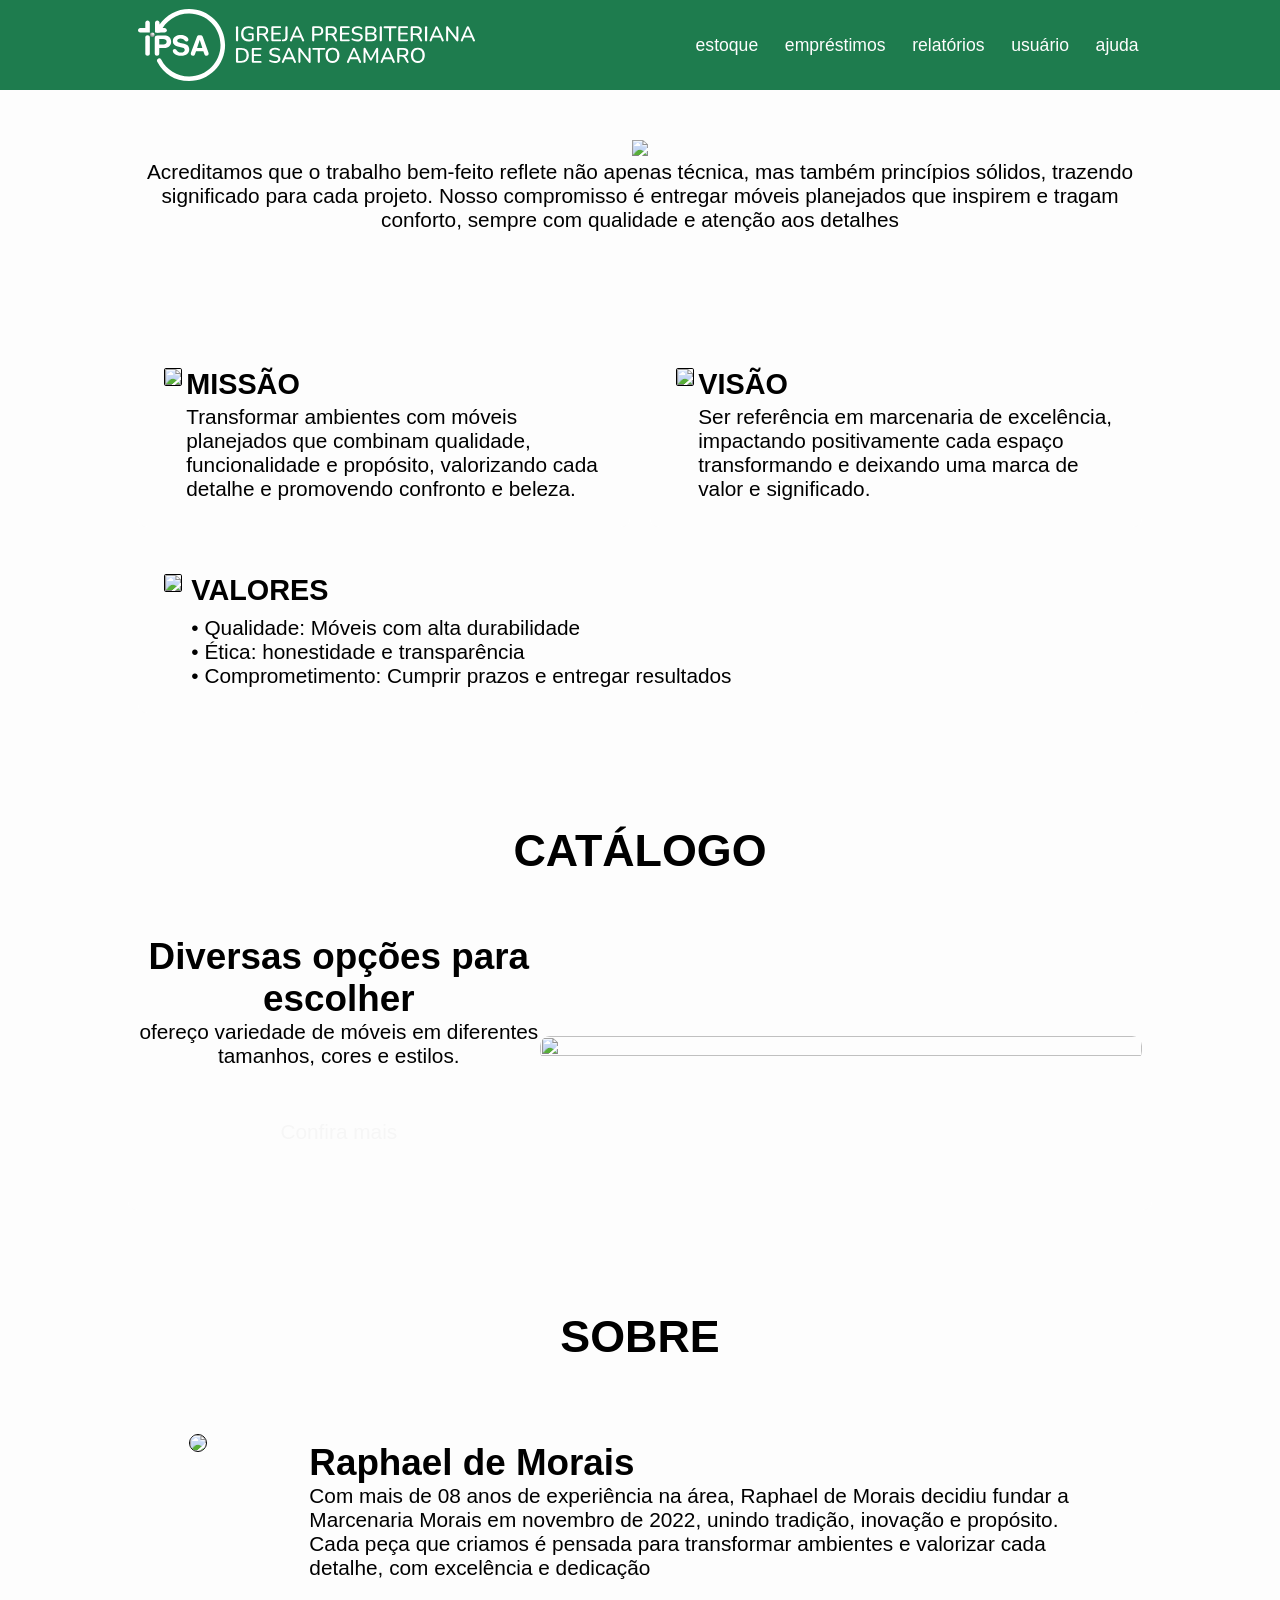
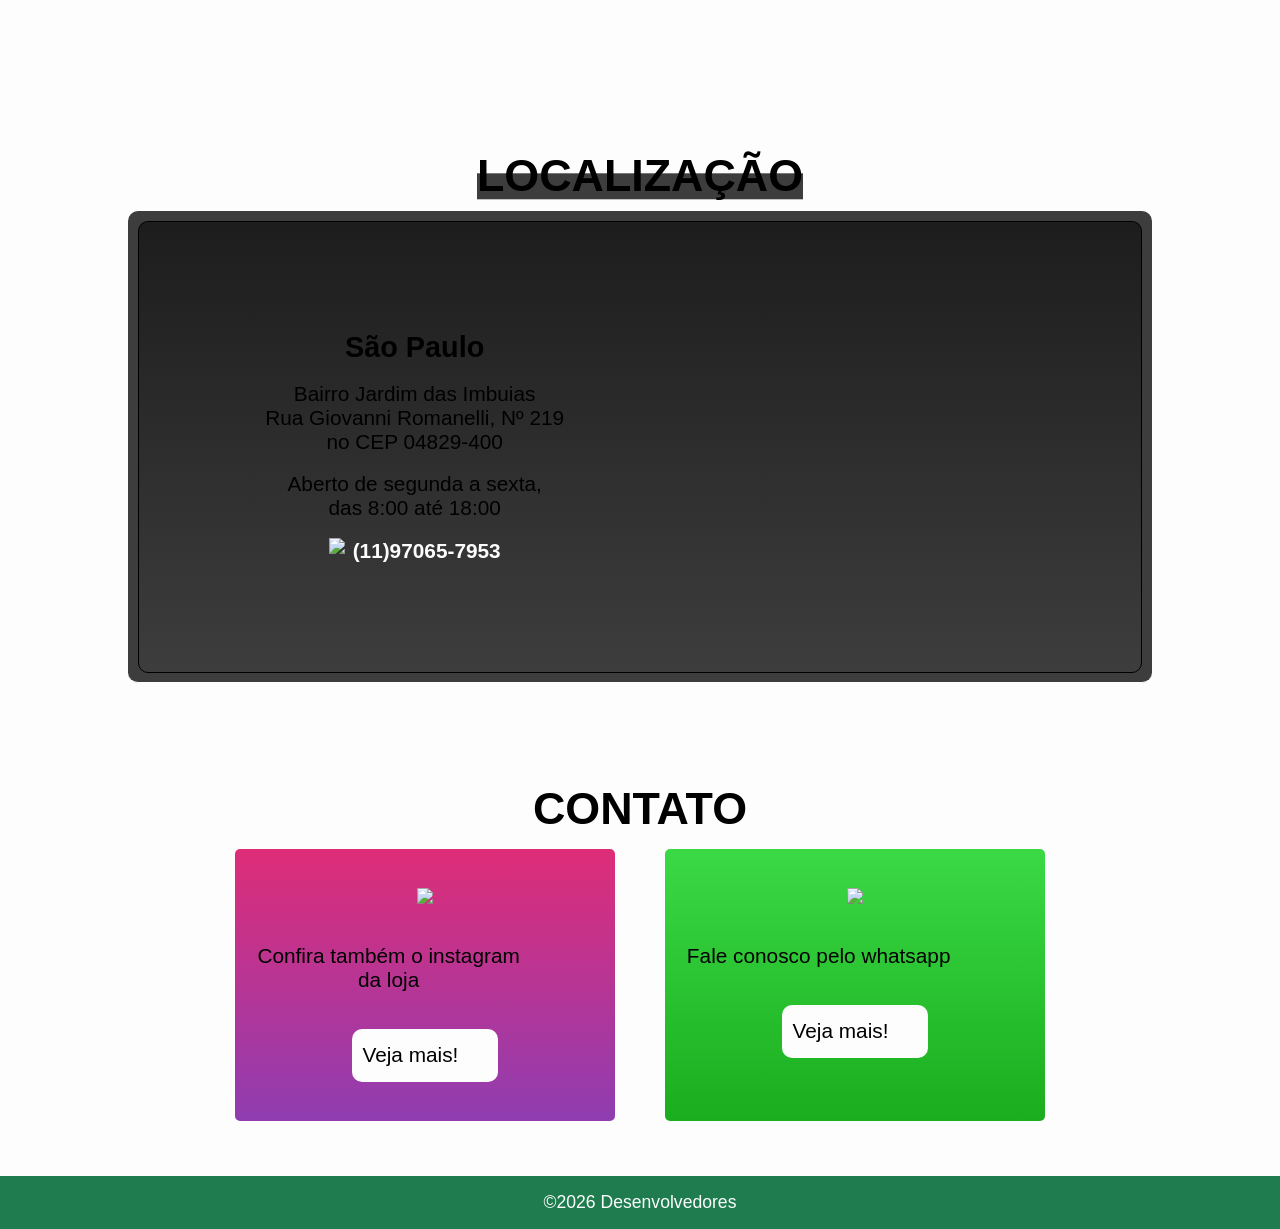
==== src/pages/home.html @ 935ffc30 "atualizações gerais do projeto adição do arquivo readme para descrição  adição do gitignore  organiz" ====
<!doctype html>
<html lang="pt-br">
  <head>
    <title>Ipsa Estoque</title>
    <link rel="icon" type="image/x-icon" href="./src/assets/logo_ipsantoamaro_tittle.png">
    <!-- META TAGS -->
    <meta charset="utf-8" />
    <meta name="viewport" content="width=device-width, initial-scale=1, shrink-to-fit=no" />

    <!-- CSS STYLE -->
    <link href="../styles/home.css" rel="stylesheet" />
  </head>
  <body>
    <!-- NAVBAR -->
    <nav>
        <!--LOGO-->
        <img src="../assets/logo_ipsantoamaro_white.svg">
        <!--NAVIGATION LINKS-->
        <a href="#home">estoque</a>
        <a href="#who">empréstimos</a>
        <a href="#catalog">relatórios</a>
        <a href="#about">usuário</a>
        <!-- FAZER MANUAL QUANDO TERMINAR -->
        <a href="../notes/controle-de-estoque-ipsa-design.pdf" target="_blank" rel="noopener noreferrer">ajuda</a>
    </nav>

    <!-- SITE -->
    <main>

        <!--HOME-->
        <section id="home">
            <div class="home">
                <img src="./img/white_vertical_logo.png"><br>
                <p>Acreditamos que o trabalho bem-feito reflete não apenas técnica, mas também princípios sólidos,
                    trazendo significado para cada projeto. Nosso compromisso é entregar móveis planejados que inspirem
                    e tragam conforto, sempre com qualidade e atenção aos detalhes</p>
            </div>
        </section>

        <!--who-->
        <section id="who">
            <!-- CARD 'MISSÃO' -->
            <div class="card-who">
                <img src="./img/icon_who.png">
                <div class="card-txt">
                    <h5 class="title-bg-primary">MISSÃO</h5>
                    <p>
                        Transformar ambientes com móveis planejados que combinam qualidade, funcionalidade e propósito,
                        valorizando cada detalhe e promovendo confronto e beleza.
                    </p>
                </div>
            </div>

            <!-- CARD 'VISÃO' -->
            <div class="card-who">
                <img src="./img/icon_who.png">
                <div class="card-txt">
                    <h5 class="title-bg-primary">VISÃO</h5>
                    <p>
                        Ser referência em marcenaria de excelência, impactando positivamente cada espaço transformando e
                        deixando uma marca de valor e significado.
                    </p>
                </div>
            </div>

            <!-- CARD 'VALORES' -->
            <div class="card-who">
                <img src="./img/icon_who.png">
                <div class="card-txt">
                    <h5 class="title-bg-primary">VALORES</h5>
                    </h5>
                    <p>
                        • Qualidade: Móveis com alta durabilidade<br>
                        • Ética: honestidade e transparência<br>
                        • Comprometimento: Cumprir prazos e entregar resultados
                    </p>
                </div>
            </div>
        </section>

        <!--CATALOG-->
        <section id="catalog">
            <!--TITLE-->
            <h3 class="title-bg-primary">CATÁLOGO</h3>
            <!--BEIGE BACKGROUND-->
            <div class="catalog">
                <!--LEFT COLUMN-->
                <div class="left-catalog">
                    <h4>Diversas opções para escolher</h4>
                    <p>ofereço variedade de móveis em diferentes tamanhos, cores e estilos.</p>
                    <br><br>
                    <a href="../Catalog/catalog.php">
                        <button class="btn-catalog">
                            <p>Confira mais</p>
                        </button>
                    </a>
                    <!-- <a class="btn-catalog" href="../Catalog/catalog.php">Confira mais</a> -->
                </div>
                <!--RIGHT COLUMN-->
                <div class="right-catalog">
                    <a href="../Catalog/catalog.php">
                        <img class="ph-image" src="./img/placaholder_catalog.png">
                    </a>
                </div>
            </div>
        </section>

        <!--ABOUT-->
        <section id="about">
            <!--TITLE-->
            <h3 class="title-bg-primary">SOBRE</h3>
            <!--CONTENT-->
            <div class="about">
                <!--LEFT COLUMN-->
                <img class="img_perfil" src="./img/img_profile.jpg">
                <!--RIGHT COLUMN-->
                <div class="txt-about">
                    <br>
                    <h4>Raphael de Morais</h4>
                    <p>Com mais de 08 anos de experiência na área, Raphael de Morais decidiu fundar a Marcenaria Morais
                        em novembro de 2022, unindo tradição, inovação e propósito. Cada peça que criamos é pensada para
                        transformar ambientes e valorizar cada detalhe, com excelência e dedicação</p><br>
                </div>
            </div>
        </section>

        <!--ADRESS-->
        <section id="adress">
            <!--TÍTULO-->
            <h3 class="title-bg-accent">LOCALIZAÇÃO</h3>
            <!--GRAY BACKGROUND-->
            <div class="adress">
                <div class="adress-bg">
                    <!--LEFT COLUMN-->
                    <div class="left-adress">
                        <h5>São Paulo</h5>
                        <br>
                        <p>Bairro Jardim das Imbuias <br>
                            Rua Giovanni Romanelli, Nº 219 <br>
                            no CEP 04829-400</p>
                        <br>
                        <p>Aberto de segunda a sexta,<br>
                            das 8:00 até 18:00
                        </p>
                        <br>
                        <!-- <p>(11)97065-7953</p> -->
                        <a href="https://api.whatsapp.com/send?phone=5511970657953" target="_blank"
                            rel="noopener noreferrer">
                            <img src="./img/icon_white_whatsapp.png">
                            <p>(11)97065-7953</p>
                        </a>
                    </div>
                    <!--RIGHT COLUMN-->
                    <div class="right-adress">
                        <!--GOOGLE MAPS-->
                        <iframe
                            src="https://www.google.com/maps/embed?pb=!1m18!1m12!1m3!1d3652.3881089916495!2d-46.70828960000001!3d-23.733535600000003!2m3!1f0!2f0!3f0!3m2!1i1024!2i768!4f13.1!3m3!1m2!1s0x94ce4f5766f96469%3A0x920cd0d9345753ce!2sMarcenaria%20Morais%20-%20M%C3%B3veis%20Planejados!5e0!3m2!1sen!2sbr!4v1763170484971!5m2!1sen!2sbr"
                            referrerpolicy="no-referrer-when-downgrade"></iframe>
                    </div>
                </div>
            </div>
        </section>

        <!--MIDIAS-->
        <section id="midias">
            <!--TÍTULO-->
            <h3 class="title-bg-primary">CONTATO</h3>
            <!--CONTENT-->
            <div class="midias">
                <div class="card-midias inta">
                    <img src="./img/icon_white_instagram.png">
                    <p>Confira também o instagram da loja</p>
                    <a href="https://www.instagram.com/marcenaria.morais_/" target="_blank" rel="noopener noreferrer">
                        <button class="btn-midias">
                            <p>Veja mais!</p>
                        </button>
                    </a>
                    <!-- <a class="btn-midias" href="https://www.instagram.com/marcenaria.morais_/">Veja mais!</a> -->
                </div>

                <div class="card-midias zap">
                    <img src="./img/icon_white_whatsapp.png">
                    <p>Fale conosco pelo whatsapp</p>
                    <a href="https://api.whatsapp.com/send?phone=5511970657953" target="_blank"
                        rel="noopener noreferrer">
                        <button class="btn-midias">
                            <p>Veja mais!</p>
                        </button>
                    </a>
                    <!-- <a class="btn-midias" href="https://www.instagram.com/marcenaria.morais_/">Veja mais!</a> -->
                </div>
            </div>
        </section>
        <!--WEBSITE END-->
    </main>

    <!-- FOOTER -->
    <footer>
        <p>©2026 <a href="../Devs/devs.html">Desenvolvedores</a></p>
    </footer>

    <!-- ARROWS -->
    <img src="./img/icon_white_up_arrow.png" class="up-arrow">
    <img src="./img/icon_white_down_arrow.png" class="down-arrow">

    <script src="../../Controller/Home.js"></script>
    <!--
    <div id="app"></div>
    <script type="module" src="/src/main.ts"></script>
    -->
  </body>
</html>
---- src/styles/home.css ----
/*---------------------*/
/* ------IMPORTS------ */
/*---------------------*/
@import url(./palette.css);

/*------------------*/
/* ------BODY------ */
/*------------------*/

* {
    margin: 0;
    padding: 0;
}

html {
    /* font-size: 12pt; */
    /* font-size: clamp(0.5rem, 2vw, 2rem); */
    font-family: Arial, Helvetica, sans-serif;
    scroll-behavior: smooth;
    /* Faz a rolagem das âncoras ser suave */
    overflow-x: clip;
    /* Bloqueia overflow horizontal */
    overscroll-behavior-x: none;
}

body {
    display: grid;
    grid-template-columns: 100%;
    grid-template-rows: auto 1fr auto;
    grid-template-areas:
        "navbar"
        "main"
        "footer";
    overflow-x: clip;
    /* Bloqueia overflow horizontal */
    overscroll-behavior-x: none;
}

nav {
    z-index: 10;
    top: 0;
    position: sticky;
    grid-area: navbar;
    height: 10vh;
    background-color: var(--light-green);
    display: flex;
    justify-content: stretch;
    align-items: center;
    padding-left: 10%;
    padding-right: 10%;
    /* gap: 10pt; */
}

nav a {
    height: 100%;
    padding-left: 10pt;
    padding-right: 10pt;
    display: flex;
    align-items: center;
    text-decoration: none;
    color: var(--white);
}

nav a:hover {
    color: var(--marker);
    /* background-color: var(--primary); */
}

nav img {
    margin-right: auto;
    margin-left: 10px;
    height: 80%;
}

main {
    grid-area: main;
    color: var(--black);
    background-color: var(--white);
    /* background-image: url(./img/background_pattern.png); */
    background-size: 10vh;
}

footer {
    grid-area: footer;
    background-color: var(--light-green);
    color: var(--white);
    /* bottom: 0%;
    left: 0; */
    display: flex;
    justify-content: center;
    align-items: center;
    padding: 1em;
}

footer p {
    font-size: clamp(0.8rem, 2vw, calc(1vw + 0.3rem));
}

footer a {
    text-decoration: none;
    color: var(--white);
    font-size: clamp(0.8rem, 2vw, calc(1vw + 0.3rem));
}

footer a:hover {
    color: var(--marker);
}

section {
    width: 80%;
    padding-left: 10%;
    padding-right: 10%;
    padding-top: 50px;
    padding-bottom: 50px;
    scroll-margin-top: 10vh;
}

/*----------------*/
/* ------ID------ */
/*----------------*/

@keyframes moveBackground {
    from {
        background-position: 0 0;
    }

    to {
        background-position: 50vw 50vw;
    }
}

#home {
    /* background: linear-gradient(rgba(0, 0, 0, 0.8), var(--background)), url(./img/white_background_pattern.png); */
    background-image: url(./img/white_background_pattern.png);
    background-color: var(--background);
    background-size: 50vw;
    background-repeat: repeat;
    background-position: 0 0;
    animation: moveBackground 20s linear infinite;
    text-align: center;
    position: relative; /* necessário para o pseudo ficar alinhado */
}

/* Pseudo-elemento para o linear-gradient que NÃO se move */
#home::before {
    content: "";
    position: absolute;
    top: 0;
    left: 0;
    width: 100%;
    height: 100%;
    background: linear-gradient(rgba(0, 0, 0, 0.8), var(--background));
    pointer-events: none;
    z-index: 1;
}

/* Garante que o conteúdo (texto, etc) fica acima do pseudo-elemento */
#home > * {
    position: relative;
    z-index: 2;
}

#who {
    display: flex;
    justify-content: center;
    align-items: stretch;
    /* cards terão a mesma altura */
    flex-wrap: wrap;
}

#about {
    text-align: center;
}

#catalog {
    /* display: flex;
    justify-content: center;
    align-items: center; */
    align-items: center;
    text-align: center;
    /* height: 45vh; */
}

#adress {
    /* display: flex;
    justify-content: center;
    align-items: center; */
    align-items: center;
    text-align: center;
    /* height: 45vh; */
}

#midias {
    /* display: flex;
    justify-content: center;
    align-items: center; */
    text-align: center;
    /* height: 50vh; */
}

/*-------------------*/
/* ------CLASS------ */
/*-------------------*/

/* ??? LINK CONTAINER ??? */
.links-container {
    height: 100%;
    width: 100%;
    display: flex;
    flex-direction: row;
    align-items: center;
}

.home img {
    width: 80%;
}

.card-who {
    flex-grow: 1;
    /* width: 30%; */
    width: clamp(400px, 20%, 20%);
    display: flex;
    justify-content: center;
    align-items: start;
    margin: 1%;
    gap: 1%;
    /* flex-grow: 0.3; */
    /* width: min(0.5fr); */
    background-color: var(--cards);
    border-radius: 10px;
    border-bottom: 1px solid var(--white);
    padding: clamp(1rem, 2vw, 2rem);
}

.card-who img {
    background-color: var(--alt-primary);
    border-radius: 10%;
    border: 1px solid var(--black);
    /* margin: 10px; */
    width: 1f;
}

.card-txt {
    width: 100%;
}

.about {
    display: flex;
    background: linear-gradient(rgba(0, 0, 0, 0.5), var(--background)), url(./img/background_about.jpg);
    background-size: cover;
    /* padding-left: 10%;
    padding-right: 10%; */
    padding: 5%;
    /* flex-wrap: wrap; */
    border-radius: 10px;
    border-bottom: 1px solid var(--white);
}

.about img {
    border-radius: 50%;
    border: 1px solid var(--black);
    margin: 10px;
    /* width: 100%; */
    /* flex-grow: 1; */
    height: 80%;
    /* width: clamp(10%, 50%, 50%); */
}

.txt-about {
    text-align: left;
    padding-left: 10%;
    /* flex-grow: 1; */
    /* width: clamp(10%, 50%, 50%); */
}

.catalog {
    /* height: 100%; */
    background-color: var(--alt-secondary);
    border-radius: 10px;
    border-bottom: 1px solid var(--white);
    display: flex;
    justify-content: center;
    align-items: center;
    flex-wrap: wrap;
    padding: 10px;
}

.left-catalog {
    /* width: 40%; */
    width: clamp(300px, 40%, 40%);
    /* flex-grow: 1; */
    color: var(--black);
    padding-top: 4%;
    padding-bottom: 4%;
}

.right-catalog {
    /* height: 90%; */
    /* width: 60%; */
    width: clamp(500px, 60%, 60%);
    background-color: var(--secondary);
    border-radius: 10px;
    /* margin: 10px; */
    /* flex-grow: 1; */
}

.right-catalog a {
    cursor: pointer;
}

.btn-catalog {
    color: var(--gray);
    text-decoration: none;
    /* margin-top: 20px; */
    padding-top: 4%;
    padding-bottom: 4%;
    width: 40%;
    border-radius: 10px;
    background-color: var(--alt-primary);
    border: none;
    cursor: pointer;
}

.btn-catalog:hover {
    color: var(--white);
}

.adress {
    background-color: #3D3D3D;
    padding: 1%;
    border-radius: 10px;
    border-bottom: 1px solid var(--white);
    height: 50vh;
}

.adress-bg {
    height: 100%;
    /* background-color: #3D3D3D; */
    background: linear-gradient(#1D1D1D, #3D3D3D);
    border: 1px solid var(--black);
    border-radius: 10px;
    display: flex;
    justify-content: center;
    align-items: center;
    /* flex-wrap: wrap; */
}

.left-adress {
    width: 50%;
    padding: 5%;
    /* background-color: var(--background); */
}

.left-adress a {
    text-decoration: none;
    font-weight: bold;
    color: var(--white);
    display: flex;
    justify-content: center;
    align-items: center;
    gap: 0.5rem;
}

.left-adress img {
    height: clamp(1rem, 2vw, 2rem);
}

.right-adress {
    height: 100%;
    width: 50%;
    /* background-color: var(--test); */
    /* border-radius: 10px; */
    /* margin: 10px; */
}

.adress iframe {
    width: 100%;
    height: 100%;
    border: none;
}

/* .midias {
    display: flex;
    justify-content: center;
    align-items: stretch;
    flex-wrap: wrap;
    gap: 1%;
}

.card-midias {
    border: 5px solid var(--white);
    border-radius: 10px;
    padding: 10% 2% 10% 2%;
    width: 1fr;
} */

.midias {
    display: grid;
    grid-template-columns: repeat(2, 1fr);
    /* duas colunas iguais */
    gap: 5%;
    max-width: 80%;
    margin: 0 auto;
}

.card-midias {
    border: 5px solid var(--white);
    border-radius: 10px;
    padding: 10% 2% 10% 2%;
}

.inta {
    background: linear-gradient(to bottom, #DE2D78, #8F3DB1);
}

.zap {
    background: linear-gradient(to bottom, #3BD946, #1AAD1E);
}

.card-midias img {
    width: 50%;
    padding-bottom: 10%;
}

.card-midias p {
    width: 80%;
    justify-self: center;
    width: 80%;
    justify-self: center;
    font-size: clamp(1rem, 2vw, calc(1vw + 0.5rem));
}

.btn-midias {
    color: var(--black);
    text-decoration: none;
    margin-top: 10%;
    padding-top: 4%;
    padding-bottom: 4%;
    width: 40%;
    border-radius: 10px;
    background-color: var(--white);
    border: none;
    white-space: nowrap;
    text-wrap: nowrap;
    min-width: fit-content;
    text-align: center;
    cursor: pointer;
}

/*-------------------*/
/* -TEXT-FORMATTING- */
/*-------------------*/

h1 {
    /* font-size: clamp(3rem, 7vw, 4rem); */
    font-size: clamp(3rem, 7vw, calc(1vw + 3rem));
}

h2 {
    /* font-size: clamp(2.5rem, 6vw, 3.5rem); */
    font-size: clamp(2.5rem, 6vw, calc(1vw + 2.5rem));
}

h3 {
    /* font-size: clamp(2rem, 5vw, 3rem); */
    font-size: clamp(2rem, 5vw, calc(1vw + 2rem));
}

h4 {
    /* font-size: clamp(1.5rem, 4vw, 2.5rem); */
    font-size: clamp(1.5rem, 4vw, calc(1vw + 1.5rem));
}

h5 {
    /* font-size: clamp(1rem, 3vw, 2rem); */
    font-size: clamp(1rem, 3vw, calc(1vw + 1rem));
}

p {
    /* font-size: clamp(0.5rem, 2vw, 1.5rem); */
    /* font-size: clamp(0.5rem, 2vw, calc(1vw + 0.3rem)); */
    font-size: clamp(0.8rem, 2vw, calc(1vw + 0.5rem));
}

a {
    /* font-size: clamp(0.5rem, 2vw, 1.5rem); */
    /* font-size: clamp(0.5rem, 2vw, calc(1vw + 0.2rem)); */
    font-size: clamp(0.8rem, 2vw, calc(1vw + 0.3rem));
}

.title-bg-primary {
    position: relative;
    /* cria uma referencia pro ::before */
    display: inline-block;
    /* mantém o tamanho do texto */
    z-index: 1;
    margin-bottom: 1%;
}

.title-bg-primary::before {
    content: "";
    /* cria um pseudo-elemento. */
    position: absolute;
    /* permite posicionar o fundo livremente dentro do título */
    inset: 50% 0 auto 0;
    /* top = 50%, left/right = 0 */
    transform: translateY(-10%);
    /* empurra levemente pra cima */
    height: 0.6em;
    /* cobre metade da altura da fonte */
    background: var(--alt-primary);
    /* border-radius: 4px; */
    z-index: -1;
}

.title-bg-accent {
    position: relative;
    /* cria uma referencia pro ::before */
    display: inline-block;
    /* mantém o tamanho do texto */
    z-index: 1;
    margin-bottom: 1%;
}

.title-bg-accent::before {
    content: "";
    /* cria um pseudo-elemento. */
    position: absolute;
    /* permite posicionar o fundo livremente dentro do título */
    inset: 50% 0 auto 0;
    /* top = 50%, left/right = 0 */
    transform: translateY(-10%);
    /* empurra levemente pra cima */
    height: 0.6em;
    /* cobre metade da altura da fonte */
    background: #3D3D3D;
    /* border-radius: 4px; */
    z-index: -1;
}

/*------------------*/
/* --PLACEHOLDERS-- */
/*------------------*/

.ph-image {
    width: 100%;
    height: 100%;
    border-radius: 10px;
}

.card-left {
    background: linear-gradient(to bottom, #DE2D78, #8F3DB1);
    border: 5px solid var(--white);
    border-radius: 10px;
    padding: 10% 2% 10% 2%;
    /* height: 100%;
    width: 20%; */
    width: 1fr;
    rotate: 10deg;
}

/*------------------*/
/* -----MOBILE----- */
/*------------------*/

@media(max-width: 800px) {
    .about {
        justify-content: center;
        flex-wrap: wrap;
    }

    .about img {
        width: 50%;
    }

    nav a {
        visibility: hidden;
    }

    .adress {
        height: 50vh;
    }

    .adress-bg {
        display: flex;
        justify-content: center;
        align-items: center;
        flex-wrap: wrap;
    }

    .left-adress {
        width: 50%;
        padding: 1%;
    }

    .right-adress {
        height: 50%;
        width: 100%;
        /* background-color: var(--test); */
        align-self: flex-end;
    }

    .adress iframe {
        width: 100%;
        height: 100%;
        border-bottom-left-radius: 10px;
        border-bottom-right-radius: 10px;
    }

    .midias {
        grid-template-columns: 1fr;
        /* uma coluna */
    }

    .card-midias {
        width: 100%;
    }

    /* ARROWS */

    .up-arrow, .down-arrow {
        position: fixed;
        left: 50%;
        transform: translateX(-50%);
        z-index: 15;
        width: 1.5rem;
        height: auto;
        pointer-events: none;
        opacity: 0.8;
        transition: opacity 0.2s;
        left: auto;
        right: 5vw;
        background-color: var(--primary);
        padding: 1px;
        border-radius: 100%;
    }

    .up-arrow{
        top: 10vh;
        display: none;
    }
    
    .down-arrow{
        bottom: 5vh;
        display: block;
    }
}

@media(min-width: 801px) {
    .adress iframe {
        width: 100%;
        height: 100%;
        border-top-right-radius: 10px;
        border-bottom-right-radius: 10px;
    }

    /* Garantia das setas não aparecerem no desktop */
    .up-arrow, .down-arrow {
    display: none !important;
    }
}
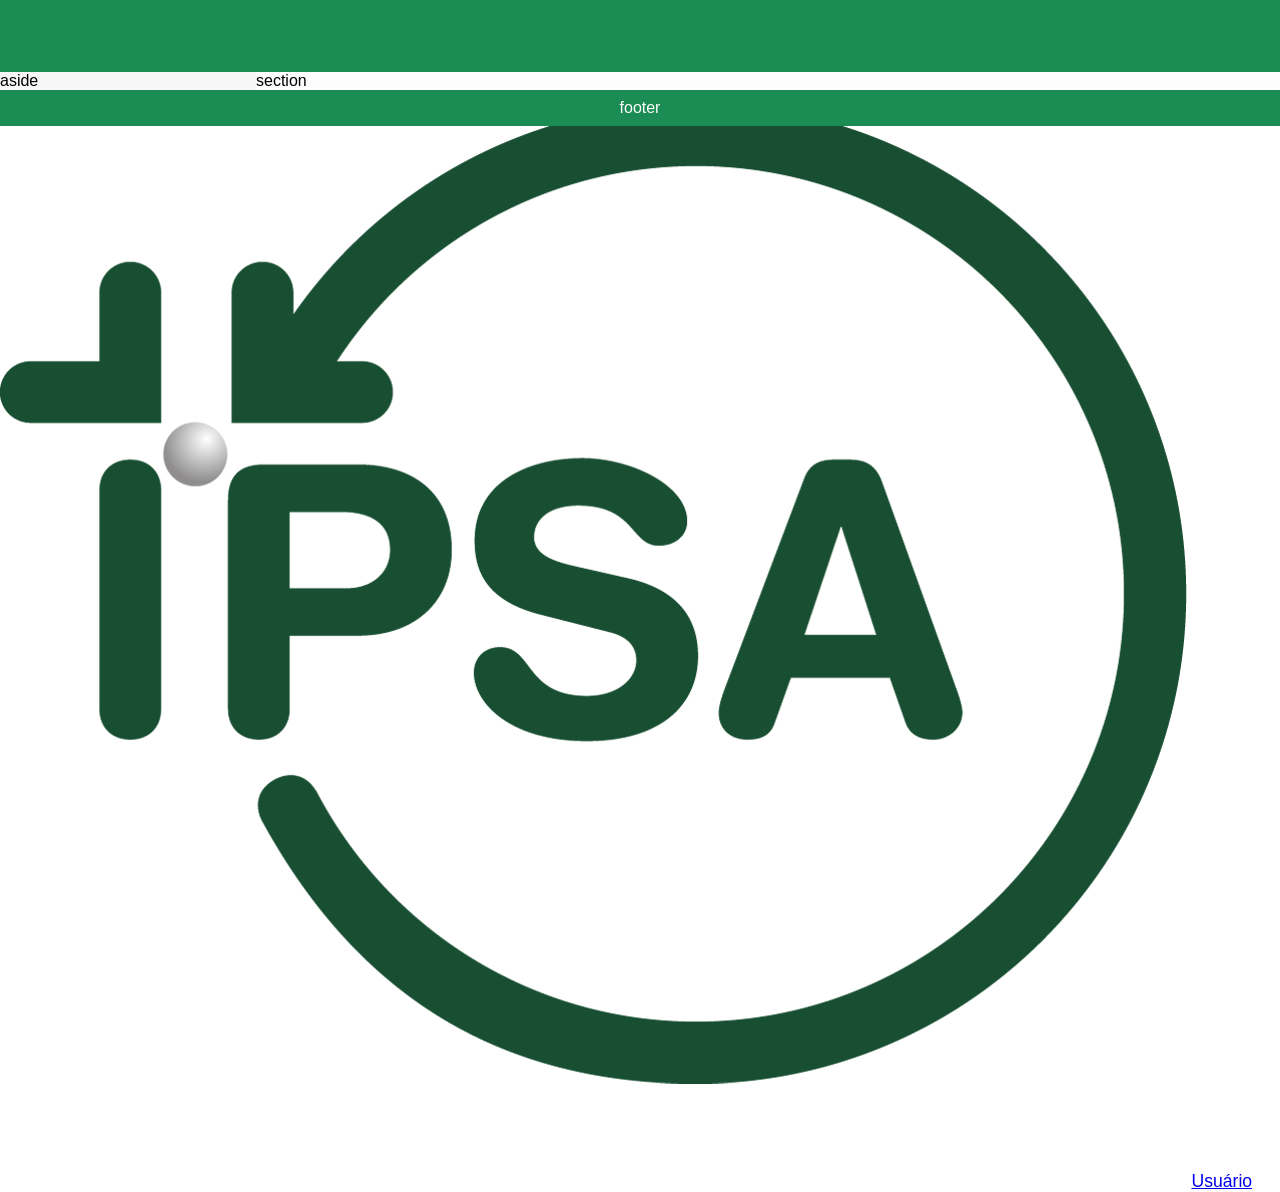
==== commit f04c9a47: "alterações gerais correção da paleta de cores  adição da logo 1x1  configuração inicial de grid e li" ====
--- a/src/pages/home.html
+++ b/src/pages/home.html
@@ -1,212 +1,37 @@
 <!doctype html>
 <html lang="pt-br">
-  <head>
+
+<head>
     <title>Ipsa Estoque</title>
-    <link rel="icon" type="image/x-icon" href="./src/assets/logo_ipsantoamaro_tittle.png">
+    <link rel="icon" type="image/x-icon" href="../assets/logo_ipsa_color.png">
     <!-- META TAGS -->
     <meta charset="utf-8" />
     <meta name="viewport" content="width=device-width, initial-scale=1, shrink-to-fit=no" />
-
     <!-- CSS STYLE -->
     <link href="../styles/home.css" rel="stylesheet" />
-  </head>
-  <body>
-    <!-- NAVBAR -->
-    <nav>
-        <!--LOGO-->
-        <img src="../assets/logo_ipsantoamaro_white.svg">
-        <!--NAVIGATION LINKS-->
-        <a href="#home">estoque</a>
-        <a href="#who">empréstimos</a>
-        <a href="#catalog">relatórios</a>
-        <a href="#about">usuário</a>
-        <!-- FAZER MANUAL QUANDO TERMINAR -->
-        <a href="../notes/controle-de-estoque-ipsa-design.pdf" target="_blank" rel="noopener noreferrer">ajuda</a>
-    </nav>
+</head>
 
-    <!-- SITE -->
-    <main>
-
-        <!--HOME-->
-        <section id="home">
-            <div class="home">
-                <img src="./img/white_vertical_logo.png"><br>
-                <p>Acreditamos que o trabalho bem-feito reflete não apenas técnica, mas também princípios sólidos,
-                    trazendo significado para cada projeto. Nosso compromisso é entregar móveis planejados que inspirem
-                    e tragam conforto, sempre com qualidade e atenção aos detalhes</p>
-            </div>
-        </section>
-
-        <!--who-->
-        <section id="who">
-            <!-- CARD 'MISSÃO' -->
-            <div class="card-who">
-                <img src="./img/icon_who.png">
-                <div class="card-txt">
-                    <h5 class="title-bg-primary">MISSÃO</h5>
-                    <p>
-                        Transformar ambientes com móveis planejados que combinam qualidade, funcionalidade e propósito,
-                        valorizando cada detalhe e promovendo confronto e beleza.
-                    </p>
-                </div>
-            </div>
-
-            <!-- CARD 'VISÃO' -->
-            <div class="card-who">
-                <img src="./img/icon_who.png">
-                <div class="card-txt">
-                    <h5 class="title-bg-primary">VISÃO</h5>
-                    <p>
-                        Ser referência em marcenaria de excelência, impactando positivamente cada espaço transformando e
-                        deixando uma marca de valor e significado.
-                    </p>
-                </div>
-            </div>
-
-            <!-- CARD 'VALORES' -->
-            <div class="card-who">
-                <img src="./img/icon_who.png">
-                <div class="card-txt">
-                    <h5 class="title-bg-primary">VALORES</h5>
-                    </h5>
-                    <p>
-                        • Qualidade: Móveis com alta durabilidade<br>
-                        • Ética: honestidade e transparência<br>
-                        • Comprometimento: Cumprir prazos e entregar resultados
-                    </p>
-                </div>
-            </div>
-        </section>
-
-        <!--CATALOG-->
-        <section id="catalog">
-            <!--TITLE-->
-            <h3 class="title-bg-primary">CATÁLOGO</h3>
-            <!--BEIGE BACKGROUND-->
-            <div class="catalog">
-                <!--LEFT COLUMN-->
-                <div class="left-catalog">
-                    <h4>Diversas opções para escolher</h4>
-                    <p>ofereço variedade de móveis em diferentes tamanhos, cores e estilos.</p>
-                    <br><br>
-                    <a href="../Catalog/catalog.php">
-                        <button class="btn-catalog">
-                            <p>Confira mais</p>
-                        </button>
-                    </a>
-                    <!-- <a class="btn-catalog" href="../Catalog/catalog.php">Confira mais</a> -->
-                </div>
-                <!--RIGHT COLUMN-->
-                <div class="right-catalog">
-                    <a href="../Catalog/catalog.php">
-                        <img class="ph-image" src="./img/placaholder_catalog.png">
-                    </a>
-                </div>
-            </div>
-        </section>
-
-        <!--ABOUT-->
-        <section id="about">
-            <!--TITLE-->
-            <h3 class="title-bg-primary">SOBRE</h3>
-            <!--CONTENT-->
-            <div class="about">
-                <!--LEFT COLUMN-->
-                <img class="img_perfil" src="./img/img_profile.jpg">
-                <!--RIGHT COLUMN-->
-                <div class="txt-about">
-                    <br>
-                    <h4>Raphael de Morais</h4>
-                    <p>Com mais de 08 anos de experiência na área, Raphael de Morais decidiu fundar a Marcenaria Morais
-                        em novembro de 2022, unindo tradição, inovação e propósito. Cada peça que criamos é pensada para
-                        transformar ambientes e valorizar cada detalhe, com excelência e dedicação</p><br>
-                </div>
-            </div>
-        </section>
-
-        <!--ADRESS-->
-        <section id="adress">
-            <!--TÍTULO-->
-            <h3 class="title-bg-accent">LOCALIZAÇÃO</h3>
-            <!--GRAY BACKGROUND-->
-            <div class="adress">
-                <div class="adress-bg">
-                    <!--LEFT COLUMN-->
-                    <div class="left-adress">
-                        <h5>São Paulo</h5>
-                        <br>
-                        <p>Bairro Jardim das Imbuias <br>
-                            Rua Giovanni Romanelli, Nº 219 <br>
-                            no CEP 04829-400</p>
-                        <br>
-                        <p>Aberto de segunda a sexta,<br>
-                            das 8:00 até 18:00
-                        </p>
-                        <br>
-                        <!-- <p>(11)97065-7953</p> -->
-                        <a href="https://api.whatsapp.com/send?phone=5511970657953" target="_blank"
-                            rel="noopener noreferrer">
-                            <img src="./img/icon_white_whatsapp.png">
-                            <p>(11)97065-7953</p>
-                        </a>
-                    </div>
-                    <!--RIGHT COLUMN-->
-                    <div class="right-adress">
-                        <!--GOOGLE MAPS-->
-                        <iframe
-                            src="https://www.google.com/maps/embed?pb=!1m18!1m12!1m3!1d3652.3881089916495!2d-46.70828960000001!3d-23.733535600000003!2m3!1f0!2f0!3f0!3m2!1i1024!2i768!4f13.1!3m3!1m2!1s0x94ce4f5766f96469%3A0x920cd0d9345753ce!2sMarcenaria%20Morais%20-%20M%C3%B3veis%20Planejados!5e0!3m2!1sen!2sbr!4v1763170484971!5m2!1sen!2sbr"
-                            referrerpolicy="no-referrer-when-downgrade"></iframe>
-                    </div>
-                </div>
-            </div>
-        </section>
-
-        <!--MIDIAS-->
-        <section id="midias">
-            <!--TÍTULO-->
-            <h3 class="title-bg-primary">CONTATO</h3>
-            <!--CONTENT-->
-            <div class="midias">
-                <div class="card-midias inta">
-                    <img src="./img/icon_white_instagram.png">
-                    <p>Confira também o instagram da loja</p>
-                    <a href="https://www.instagram.com/marcenaria.morais_/" target="_blank" rel="noopener noreferrer">
-                        <button class="btn-midias">
-                            <p>Veja mais!</p>
-                        </button>
-                    </a>
-                    <!-- <a class="btn-midias" href="https://www.instagram.com/marcenaria.morais_/">Veja mais!</a> -->
-                </div>
-
-                <div class="card-midias zap">
-                    <img src="./img/icon_white_whatsapp.png">
-                    <p>Fale conosco pelo whatsapp</p>
-                    <a href="https://api.whatsapp.com/send?phone=5511970657953" target="_blank"
-                        rel="noopener noreferrer">
-                        <button class="btn-midias">
-                            <p>Veja mais!</p>
-                        </button>
-                    </a>
-                    <!-- <a class="btn-midias" href="https://www.instagram.com/marcenaria.morais_/">Veja mais!</a> -->
-                </div>
-            </div>
-        </section>
-        <!--WEBSITE END-->
-    </main>
-
+<body>
+    <!-- HEADER -->
+    <header>
+        <img class="logo" src="../assets/logo_ipsa_color.png" alt="Logo IPSA" /> <!-- AVALIAR O USO DE CLASS OU ID -->
+        <a href="../pages/login.html">Usuário</a>
+    </header>
+    <!-- ASIDE -->
+    <aside>
+        aside
+    </aside>
+    <!-- SECTION -->
+    <section>
+        section
+    </section>
     <!-- FOOTER -->
     <footer>
-        <p>©2026 <a href="../Devs/devs.html">Desenvolvedores</a></p>
+        footer
     </footer>
 
-    <!-- ARROWS -->
-    <img src="./img/icon_white_up_arrow.png" class="up-arrow">
-    <img src="./img/icon_white_down_arrow.png" class="down-arrow">
+    <!-- <div id="app"></div>
+    <script type="module" src="/src/main.ts"></script> -->
+</body>
 
-    <script src="../../Controller/Home.js"></script>
-    <!--
-    <div id="app"></div>
-    <script type="module" src="/src/main.ts"></script>
-    -->
-  </body>
-</html>
+</html>
--- a/src/styles/home.css
+++ b/src/styles/home.css
@@ -1,11 +1,11 @@
 /*---------------------*/
-/* ------IMPORTS------ */
+/*-------IMPORTS-------*/
 /*---------------------*/
 @import url(./palette.css);
 
-/*------------------*/
-/* ------BODY------ */
-/*------------------*/
+/*---------------------*/
+/*--------BODY---------*/
+/*---------------------*/
 
 * {
     margin: 0;
@@ -13,30 +13,25 @@
 }
 
 html {
-    /* font-size: 12pt; */
-    /* font-size: clamp(0.5rem, 2vw, 2rem); */
     font-family: Arial, Helvetica, sans-serif;
-    scroll-behavior: smooth;
-    /* Faz a rolagem das âncoras ser suave */
-    overflow-x: clip;
-    /* Bloqueia overflow horizontal */
+    overflow-x: clip; /* Bloqueia overflow horizontal */
     overscroll-behavior-x: none;
 }
 
 body {
     display: grid;
-    grid-template-columns: 100%;
+    grid-template-columns: auto 1fr;
     grid-template-rows: auto 1fr auto;
     grid-template-areas:
-        "navbar"
-        "main"
-        "footer";
-    overflow-x: clip;
-    /* Bloqueia overflow horizontal */
+        "header header"
+        "aside section"
+        "footer footer";
+    overflow-x: clip; /* Bloqueia overflow horizontal */
     overscroll-behavior-x: none;
 }
 
-nav {
+header {
+    /*USAR PARTE DO CSS DO TCC PARA O HEADER
     z-index: 10;
     top: 0;
     position: sticky;
@@ -48,408 +43,49 @@
     align-items: center;
     padding-left: 10%;
     padding-right: 10%;
-    /* gap: 10pt; */
+    gap: 10pt; */
+    grid-area: header;
+    color: var(--white);
+    background-color: var(--light-green);
+    height: 8vh;
 }
 
-nav a {
-    height: 100%;
-    padding-left: 10pt;
-    padding-right: 10pt;
-    display: flex;
-    align-items: center;
-    text-decoration: none;
-    color: var(--white);
+aside {
+    grid-area: aside;
+    color: var(--black);
+    background-color: var(--gray);
+    width: 20vw;
 }
 
-nav a:hover {
-    color: var(--marker);
-    /* background-color: var(--primary); */
-}
-
-nav img {
-    margin-right: auto;
-    margin-left: 10px;
-    height: 80%;
-}
-
-main {
-    grid-area: main;
+section {
+    grid-area: section;
     color: var(--black);
     background-color: var(--white);
-    /* background-image: url(./img/background_pattern.png); */
-    background-size: 10vh;
+    /* TEM QUER VER ISSO AQUI TAMBÉM
+    height: 88vh; */
 }
 
 footer {
     grid-area: footer;
+    color: var(--white);
     background-color: var(--light-green);
-    color: var(--white);
-    /* bottom: 0%;
-    left: 0; */
+    height: 4vh;
     display: flex;
     justify-content: center;
     align-items: center;
-    padding: 1em;
 }
 
-footer p {
-    font-size: clamp(0.8rem, 2vw, calc(1vw + 0.3rem));
-}
+/*---------------------*/
+/*---------ID----------*/
+/*---------------------*/
 
-footer a {
-    text-decoration: none;
-    color: var(--white);
-    font-size: clamp(0.8rem, 2vw, calc(1vw + 0.3rem));
-}
+/*---------------------*/
+/*--------CLASS--------*/
+/*---------------------*/
 
-footer a:hover {
-    color: var(--marker);
-}
-
-section {
-    width: 80%;
-    padding-left: 10%;
-    padding-right: 10%;
-    padding-top: 50px;
-    padding-bottom: 50px;
-    scroll-margin-top: 10vh;
-}
-
-/*----------------*/
-/* ------ID------ */
-/*----------------*/
-
-@keyframes moveBackground {
-    from {
-        background-position: 0 0;
-    }
-
-    to {
-        background-position: 50vw 50vw;
-    }
-}
-
-#home {
-    /* background: linear-gradient(rgba(0, 0, 0, 0.8), var(--background)), url(./img/white_background_pattern.png); */
-    background-image: url(./img/white_background_pattern.png);
-    background-color: var(--background);
-    background-size: 50vw;
-    background-repeat: repeat;
-    background-position: 0 0;
-    animation: moveBackground 20s linear infinite;
-    text-align: center;
-    position: relative; /* necessário para o pseudo ficar alinhado */
-}
-
-/* Pseudo-elemento para o linear-gradient que NÃO se move */
-#home::before {
-    content: "";
-    position: absolute;
-    top: 0;
-    left: 0;
-    width: 100%;
-    height: 100%;
-    background: linear-gradient(rgba(0, 0, 0, 0.8), var(--background));
-    pointer-events: none;
-    z-index: 1;
-}
-
-/* Garante que o conteúdo (texto, etc) fica acima do pseudo-elemento */
-#home > * {
-    position: relative;
-    z-index: 2;
-}
-
-#who {
-    display: flex;
-    justify-content: center;
-    align-items: stretch;
-    /* cards terão a mesma altura */
-    flex-wrap: wrap;
-}
-
-#about {
-    text-align: center;
-}
-
-#catalog {
-    /* display: flex;
-    justify-content: center;
-    align-items: center; */
-    align-items: center;
-    text-align: center;
-    /* height: 45vh; */
-}
-
-#adress {
-    /* display: flex;
-    justify-content: center;
-    align-items: center; */
-    align-items: center;
-    text-align: center;
-    /* height: 45vh; */
-}
-
-#midias {
-    /* display: flex;
-    justify-content: center;
-    align-items: center; */
-    text-align: center;
-    /* height: 50vh; */
-}
-
-/*-------------------*/
-/* ------CLASS------ */
-/*-------------------*/
-
-/* ??? LINK CONTAINER ??? */
-.links-container {
-    height: 100%;
-    width: 100%;
-    display: flex;
-    flex-direction: row;
-    align-items: center;
-}
-
-.home img {
-    width: 80%;
-}
-
-.card-who {
-    flex-grow: 1;
-    /* width: 30%; */
-    width: clamp(400px, 20%, 20%);
-    display: flex;
-    justify-content: center;
-    align-items: start;
-    margin: 1%;
-    gap: 1%;
-    /* flex-grow: 0.3; */
-    /* width: min(0.5fr); */
-    background-color: var(--cards);
-    border-radius: 10px;
-    border-bottom: 1px solid var(--white);
-    padding: clamp(1rem, 2vw, 2rem);
-}
-
-.card-who img {
-    background-color: var(--alt-primary);
-    border-radius: 10%;
-    border: 1px solid var(--black);
-    /* margin: 10px; */
-    width: 1f;
-}
-
-.card-txt {
-    width: 100%;
-}
-
-.about {
-    display: flex;
-    background: linear-gradient(rgba(0, 0, 0, 0.5), var(--background)), url(./img/background_about.jpg);
-    background-size: cover;
-    /* padding-left: 10%;
-    padding-right: 10%; */
-    padding: 5%;
-    /* flex-wrap: wrap; */
-    border-radius: 10px;
-    border-bottom: 1px solid var(--white);
-}
-
-.about img {
-    border-radius: 50%;
-    border: 1px solid var(--black);
-    margin: 10px;
-    /* width: 100%; */
-    /* flex-grow: 1; */
-    height: 80%;
-    /* width: clamp(10%, 50%, 50%); */
-}
-
-.txt-about {
-    text-align: left;
-    padding-left: 10%;
-    /* flex-grow: 1; */
-    /* width: clamp(10%, 50%, 50%); */
-}
-
-.catalog {
-    /* height: 100%; */
-    background-color: var(--alt-secondary);
-    border-radius: 10px;
-    border-bottom: 1px solid var(--white);
-    display: flex;
-    justify-content: center;
-    align-items: center;
-    flex-wrap: wrap;
-    padding: 10px;
-}
-
-.left-catalog {
-    /* width: 40%; */
-    width: clamp(300px, 40%, 40%);
-    /* flex-grow: 1; */
-    color: var(--black);
-    padding-top: 4%;
-    padding-bottom: 4%;
-}
-
-.right-catalog {
-    /* height: 90%; */
-    /* width: 60%; */
-    width: clamp(500px, 60%, 60%);
-    background-color: var(--secondary);
-    border-radius: 10px;
-    /* margin: 10px; */
-    /* flex-grow: 1; */
-}
-
-.right-catalog a {
-    cursor: pointer;
-}
-
-.btn-catalog {
-    color: var(--gray);
-    text-decoration: none;
-    /* margin-top: 20px; */
-    padding-top: 4%;
-    padding-bottom: 4%;
-    width: 40%;
-    border-radius: 10px;
-    background-color: var(--alt-primary);
-    border: none;
-    cursor: pointer;
-}
-
-.btn-catalog:hover {
-    color: var(--white);
-}
-
-.adress {
-    background-color: #3D3D3D;
-    padding: 1%;
-    border-radius: 10px;
-    border-bottom: 1px solid var(--white);
-    height: 50vh;
-}
-
-.adress-bg {
-    height: 100%;
-    /* background-color: #3D3D3D; */
-    background: linear-gradient(#1D1D1D, #3D3D3D);
-    border: 1px solid var(--black);
-    border-radius: 10px;
-    display: flex;
-    justify-content: center;
-    align-items: center;
-    /* flex-wrap: wrap; */
-}
-
-.left-adress {
-    width: 50%;
-    padding: 5%;
-    /* background-color: var(--background); */
-}
-
-.left-adress a {
-    text-decoration: none;
-    font-weight: bold;
-    color: var(--white);
-    display: flex;
-    justify-content: center;
-    align-items: center;
-    gap: 0.5rem;
-}
-
-.left-adress img {
-    height: clamp(1rem, 2vw, 2rem);
-}
-
-.right-adress {
-    height: 100%;
-    width: 50%;
-    /* background-color: var(--test); */
-    /* border-radius: 10px; */
-    /* margin: 10px; */
-}
-
-.adress iframe {
-    width: 100%;
-    height: 100%;
-    border: none;
-}
-
-/* .midias {
-    display: flex;
-    justify-content: center;
-    align-items: stretch;
-    flex-wrap: wrap;
-    gap: 1%;
-}
-
-.card-midias {
-    border: 5px solid var(--white);
-    border-radius: 10px;
-    padding: 10% 2% 10% 2%;
-    width: 1fr;
-} */
-
-.midias {
-    display: grid;
-    grid-template-columns: repeat(2, 1fr);
-    /* duas colunas iguais */
-    gap: 5%;
-    max-width: 80%;
-    margin: 0 auto;
-}
-
-.card-midias {
-    border: 5px solid var(--white);
-    border-radius: 10px;
-    padding: 10% 2% 10% 2%;
-}
-
-.inta {
-    background: linear-gradient(to bottom, #DE2D78, #8F3DB1);
-}
-
-.zap {
-    background: linear-gradient(to bottom, #3BD946, #1AAD1E);
-}
-
-.card-midias img {
-    width: 50%;
-    padding-bottom: 10%;
-}
-
-.card-midias p {
-    width: 80%;
-    justify-self: center;
-    width: 80%;
-    justify-self: center;
-    font-size: clamp(1rem, 2vw, calc(1vw + 0.5rem));
-}
-
-.btn-midias {
-    color: var(--black);
-    text-decoration: none;
-    margin-top: 10%;
-    padding-top: 4%;
-    padding-bottom: 4%;
-    width: 40%;
-    border-radius: 10px;
-    background-color: var(--white);
-    border: none;
-    white-space: nowrap;
-    text-wrap: nowrap;
-    min-width: fit-content;
-    text-align: center;
-    cursor: pointer;
-}
-
-/*-------------------*/
-/* -TEXT-FORMATTING- */
-/*-------------------*/
+/*---------------------*/
+/*---TEXT-FORMATTING---*/
+/*---------------------*/
 
 h1 {
     /* font-size: clamp(3rem, 7vw, 4rem); */
@@ -488,174 +124,10 @@
     font-size: clamp(0.8rem, 2vw, calc(1vw + 0.3rem));
 }
 
-.title-bg-primary {
-    position: relative;
-    /* cria uma referencia pro ::before */
-    display: inline-block;
-    /* mantém o tamanho do texto */
-    z-index: 1;
-    margin-bottom: 1%;
-}
+/*---------------------*/
+/*----PLACEHOLDERS-----*/
+/*---------------------*/
 
-.title-bg-primary::before {
-    content: "";
-    /* cria um pseudo-elemento. */
-    position: absolute;
-    /* permite posicionar o fundo livremente dentro do título */
-    inset: 50% 0 auto 0;
-    /* top = 50%, left/right = 0 */
-    transform: translateY(-10%);
-    /* empurra levemente pra cima */
-    height: 0.6em;
-    /* cobre metade da altura da fonte */
-    background: var(--alt-primary);
-    /* border-radius: 4px; */
-    z-index: -1;
-}
-
-.title-bg-accent {
-    position: relative;
-    /* cria uma referencia pro ::before */
-    display: inline-block;
-    /* mantém o tamanho do texto */
-    z-index: 1;
-    margin-bottom: 1%;
-}
-
-.title-bg-accent::before {
-    content: "";
-    /* cria um pseudo-elemento. */
-    position: absolute;
-    /* permite posicionar o fundo livremente dentro do título */
-    inset: 50% 0 auto 0;
-    /* top = 50%, left/right = 0 */
-    transform: translateY(-10%);
-    /* empurra levemente pra cima */
-    height: 0.6em;
-    /* cobre metade da altura da fonte */
-    background: #3D3D3D;
-    /* border-radius: 4px; */
-    z-index: -1;
-}
-
-/*------------------*/
-/* --PLACEHOLDERS-- */
-/*------------------*/
-
-.ph-image {
-    width: 100%;
-    height: 100%;
-    border-radius: 10px;
-}
-
-.card-left {
-    background: linear-gradient(to bottom, #DE2D78, #8F3DB1);
-    border: 5px solid var(--white);
-    border-radius: 10px;
-    padding: 10% 2% 10% 2%;
-    /* height: 100%;
-    width: 20%; */
-    width: 1fr;
-    rotate: 10deg;
-}
-
-/*------------------*/
-/* -----MOBILE----- */
-/*------------------*/
-
-@media(max-width: 800px) {
-    .about {
-        justify-content: center;
-        flex-wrap: wrap;
-    }
-
-    .about img {
-        width: 50%;
-    }
-
-    nav a {
-        visibility: hidden;
-    }
-
-    .adress {
-        height: 50vh;
-    }
-
-    .adress-bg {
-        display: flex;
-        justify-content: center;
-        align-items: center;
-        flex-wrap: wrap;
-    }
-
-    .left-adress {
-        width: 50%;
-        padding: 1%;
-    }
-
-    .right-adress {
-        height: 50%;
-        width: 100%;
-        /* background-color: var(--test); */
-        align-self: flex-end;
-    }
-
-    .adress iframe {
-        width: 100%;
-        height: 100%;
-        border-bottom-left-radius: 10px;
-        border-bottom-right-radius: 10px;
-    }
-
-    .midias {
-        grid-template-columns: 1fr;
-        /* uma coluna */
-    }
-
-    .card-midias {
-        width: 100%;
-    }
-
-    /* ARROWS */
-
-    .up-arrow, .down-arrow {
-        position: fixed;
-        left: 50%;
-        transform: translateX(-50%);
-        z-index: 15;
-        width: 1.5rem;
-        height: auto;
-        pointer-events: none;
-        opacity: 0.8;
-        transition: opacity 0.2s;
-        left: auto;
-        right: 5vw;
-        background-color: var(--primary);
-        padding: 1px;
-        border-radius: 100%;
-    }
-
-    .up-arrow{
-        top: 10vh;
-        display: none;
-    }
-    
-    .down-arrow{
-        bottom: 5vh;
-        display: block;
-    }
-}
-
-@media(min-width: 801px) {
-    .adress iframe {
-        width: 100%;
-        height: 100%;
-        border-top-right-radius: 10px;
-        border-bottom-right-radius: 10px;
-    }
-
-    /* Garantia das setas não aparecerem no desktop */
-    .up-arrow, .down-arrow {
-    display: none !important;
-    }
-}+/*---------------------*/
+/*--------MOBILE-------*/
+/*---------------------*/
